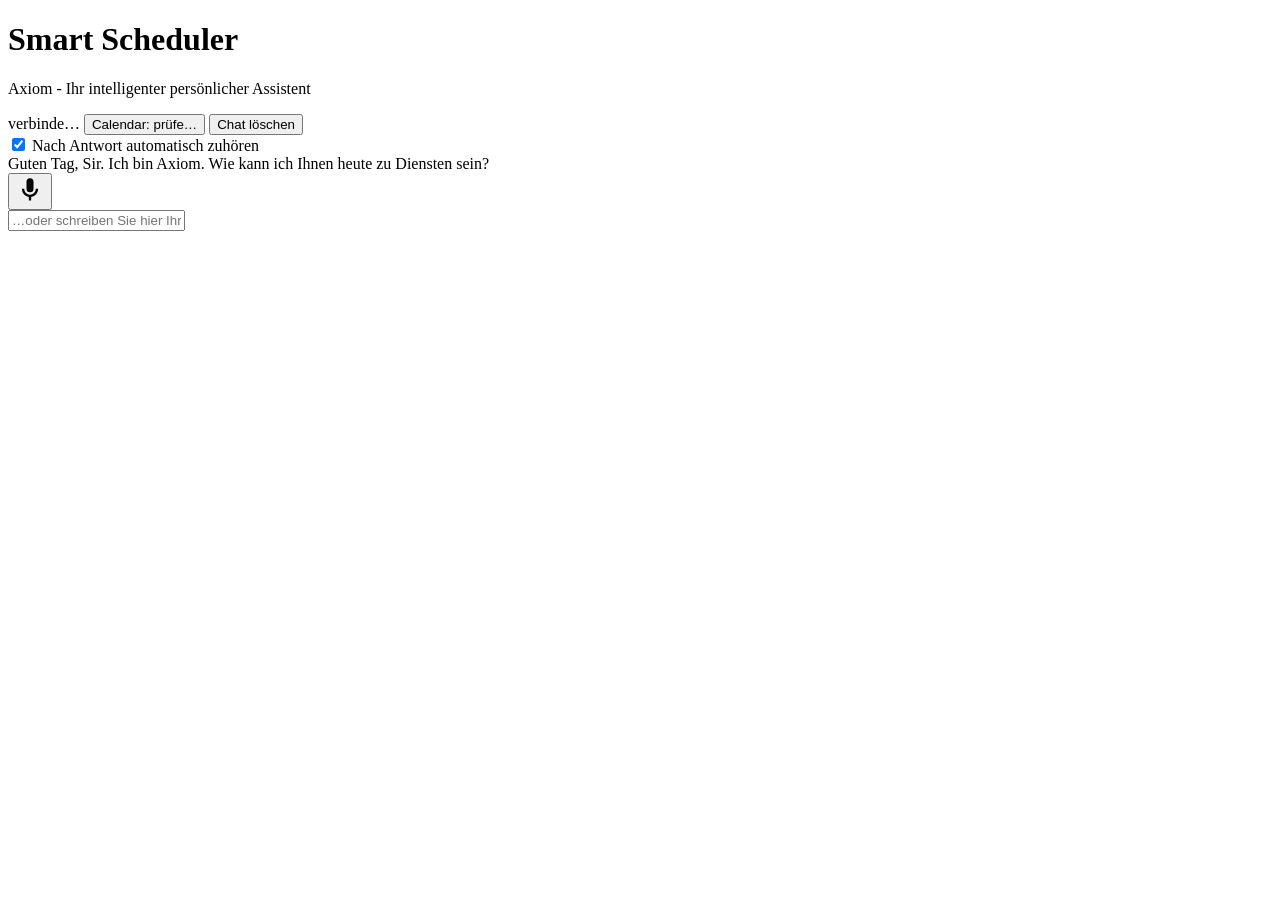
==== app/static/index.html @ b25dcbcb "Update title and restructure HTML layout" ====
<!doctype html>
<html lang="de">
<head>
  <meta charset="utf-8" />
  <meta name="viewport" content="width=device-width, initial-scale=1" />
  <title>Smart Scheduler - Axiom</title>
  <link rel="stylesheet" href="/static/style.css" />
</head>
<body>
  <main class="app">
    <header>
      <div>
        <h1>Smart Scheduler</h1>
        <p class="sub">Axiom - Ihr intelligenter persönlicher Assistent</p>
      </div>
      <div class="status" id="status">
        <span class="pill" id="conn">verbinde…</span>
        <button class="pill clickable" id="calmode" title="Google Calendar verbinden oder ändern">Calendar: prüfe…</button>
        <button class="pill clickable danger" id="clearchat" title="Chatverlauf vollständig löschen">Chat löschen</button>
        <span class="pill" id="ttsmode"></span>
      </div>
    </header>

    <div class="overlay" id="calpanel" hidden>
      <div class="panel">
        <h2 id="calpanel-title">Google Calendar verbinden</h2>
        <p class="hint">Der Agent liest und bucht Termine auf einem echten Google Calendar.</p>
        <p class="hint" id="calpanel-current" hidden></p>
        <div class="row">
          <button type="button" id="calsignin">Mit Google anmelden</button>
          <button type="button" id="caldisconnect" class="secondary" hidden>Trennen</button>
          <button type="button" id="calclose" class="secondary">Schließen</button>
        </div>
        <details class="advanced">
          <summary class="hint">Erweitert: token.json hochladen</summary>
          <p class="hint">Wählen Sie Ihre <code>token.json</code> Datei aus:</p>
          <form id="calform">
            <input type="file" id="calfile" accept=".json,application/json" required />
            <div class="row"><button type="submit" id="calsubmit">Token hochladen</button></div>
          </form>
        </details>
        <p class="hint status" id="calstatus"></p>
      </div>
    </div>

    <section class="hud">
      <label class="toggle"><input type="checkbox" id="autolisten" checked /> Nach Antwort automatisch zuhören</label>
    </section>

    <section class="transcript" id="transcript">
      <div class="msg bot">Guten Tag, Sir. Ich bin Axiom. Wie kann ich Ihnen heute zu Diensten sein?</div>
    </section>

    <footer>
      <button id="mic" class="mic" title="Klicken zum Sprechen (oder Leertaste gedrückt halten)">
        <svg viewBox="0 0 24 24" width="28" height="28" aria-hidden="true"><path fill="currentColor" d="M12 14a3 3 0 0 0 3-3V5a3 3 0 0 0-6 0v6a3 3 0 0 0 3 3zm5-3a5 5 0 0 1-10 0H5a7 7 0 0 0 6 6.92V21h2v-3.08A7 7 0 0 0 19 11z"/></svg>
      </button>
      <div class="interim" id="interim"></div>
      <form id="textform" autocomplete="off">
        <input id="textin" placeholder="…oder schreiben Sie hier Ihre Nachricht, Sir" />
      </form>
    </footer>
  </main>
  <script src="/static/app.js"></script>
</body>
</html>
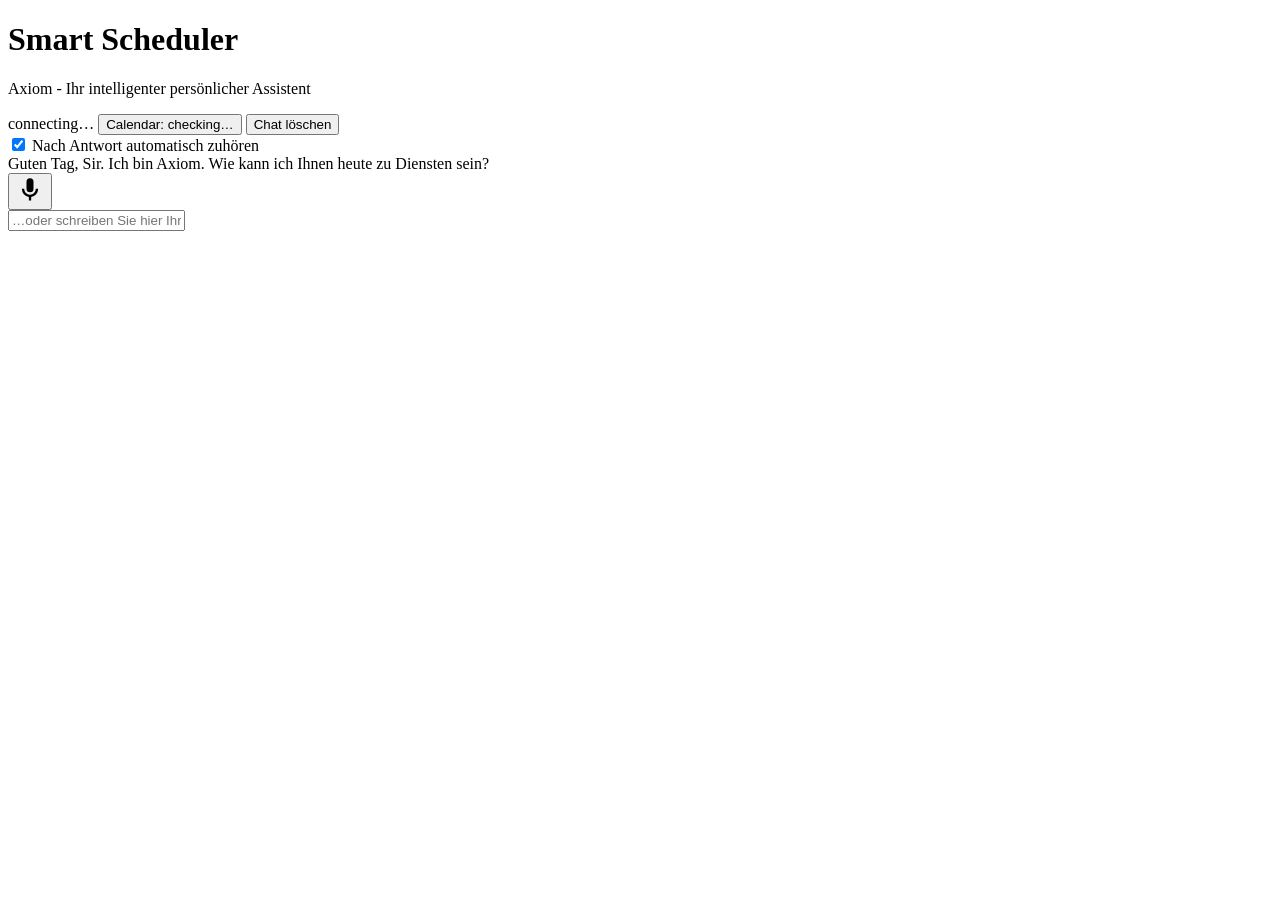
==== commit 4da53a02: "Update titles and text to English in index.html" ====
--- a/app/static/index.html
+++ b/app/static/index.html
@@ -3,7 +3,7 @@
 <head>
   <meta charset="utf-8" />
   <meta name="viewport" content="width=device-width, initial-scale=1" />
-  <title>Smart Scheduler - Axiom</title>
+  <title>Smart Scheduler</title>
   <link rel="stylesheet" href="/static/style.css" />
 </head>
 <body>
@@ -14,8 +14,8 @@
         <p class="sub">Axiom - Ihr intelligenter persönlicher Assistent</p>
       </div>
       <div class="status" id="status">
-        <span class="pill" id="conn">verbinde…</span>
-        <button class="pill clickable" id="calmode" title="Google Calendar verbinden oder ändern">Calendar: prüfe…</button>
+        <span class="pill" id="conn">connecting…</span>
+        <button class="pill clickable" id="calmode" title="Connect or replace the Google Calendar token">Calendar: checking…</button>
         <button class="pill clickable danger" id="clearchat" title="Chatverlauf vollständig löschen">Chat löschen</button>
         <span class="pill" id="ttsmode"></span>
       </div>
@@ -23,20 +23,20 @@
 
     <div class="overlay" id="calpanel" hidden>
       <div class="panel">
-        <h2 id="calpanel-title">Google Calendar verbinden</h2>
-        <p class="hint">Der Agent liest und bucht Termine auf einem echten Google Calendar.</p>
+        <h2 id="calpanel-title">Connect Google Calendar</h2>
+        <p class="hint">The agent reads and books events on a real Google Calendar.</p>
         <p class="hint" id="calpanel-current" hidden></p>
         <div class="row">
-          <button type="button" id="calsignin">Mit Google anmelden</button>
-          <button type="button" id="caldisconnect" class="secondary" hidden>Trennen</button>
-          <button type="button" id="calclose" class="secondary">Schließen</button>
+          <button type="button" id="calsignin">Sign in with Google</button>
+          <button type="button" id="caldisconnect" class="secondary" hidden>Disconnect</button>
+          <button type="button" id="calclose" class="secondary">Close</button>
         </div>
         <details class="advanced">
-          <summary class="hint">Erweitert: token.json hochladen</summary>
-          <p class="hint">Wählen Sie Ihre <code>token.json</code> Datei aus:</p>
+          <summary class="hint">Advanced: upload token.json</summary>
+          <p class="hint">Choose your <code>token.json</code> file:</p>
           <form id="calform">
             <input type="file" id="calfile" accept=".json,application/json" required />
-            <div class="row"><button type="submit" id="calsubmit">Token hochladen</button></div>
+            <div class="row"><button type="submit" id="calsubmit">Upload token</button></div>
           </form>
         </details>
         <p class="hint status" id="calstatus"></p>
@@ -52,7 +52,7 @@
     </section>
 
     <footer>
-      <button id="mic" class="mic" title="Klicken zum Sprechen (oder Leertaste gedrückt halten)">
+      <button id="mic" class="mic" title="Click to speak (or hold Space)">
         <svg viewBox="0 0 24 24" width="28" height="28" aria-hidden="true"><path fill="currentColor" d="M12 14a3 3 0 0 0 3-3V5a3 3 0 0 0-6 0v6a3 3 0 0 0 3 3zm5-3a5 5 0 0 1-10 0H5a7 7 0 0 0 6 6.92V21h2v-3.08A7 7 0 0 0 19 11z"/></svg>
       </button>
       <div class="interim" id="interim"></div>
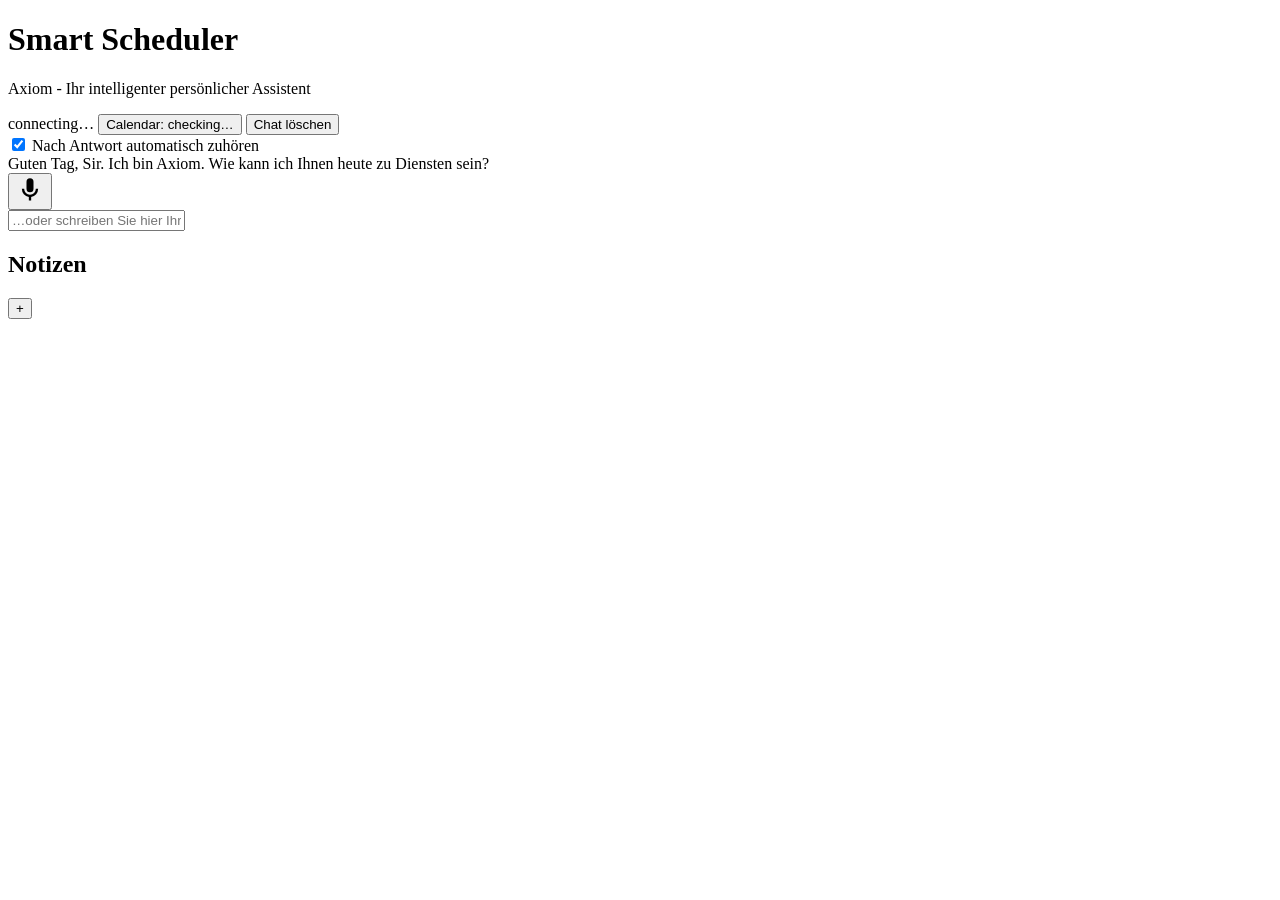
==== commit 423f4655: "Refactor HTML structure for main layout" ====
--- a/app/static/index.html
+++ b/app/static/index.html
@@ -7,60 +7,75 @@
   <link rel="stylesheet" href="/static/style.css" />
 </head>
 <body>
-  <main class="app">
-    <header>
-      <div>
-        <h1>Smart Scheduler</h1>
-        <p class="sub">Axiom - Ihr intelligenter persönlicher Assistent</p>
+  <main class="app-layout">
+    <div class="main-content">
+      <header>
+        <div>
+          <h1>Smart Scheduler</h1>
+          <p class="sub">Axiom - Ihr intelligenter persönlicher Assistent</p>
+        </div>
+        <div class="status" id="status">
+          <span class="pill" id="conn">connecting…</span>
+          <button class="pill clickable" id="calmode" title="Connect or replace the Google Calendar token">Calendar: checking…</button>
+          <button class="pill clickable danger" id="clearchat" title="Chatverlauf vollständig löschen">Chat löschen</button>
+          <span class="pill" id="ttsmode"></span>
+        </div>
+      </header>
+
+      <div class="overlay" id="calpanel" hidden>
+        <div class="panel">
+          <h2 id="calpanel-title">Connect Google Calendar</h2>
+          <p class="hint">The agent reads and books events on a real Google Calendar.</p>
+          <p class="hint" id="calpanel-current" hidden></p>
+          <div class="row">
+            <button type="button" id="calsignin">Sign in with Google</button>
+            <button type="button" id="caldisconnect" class="secondary" hidden>Disconnect</button>
+            <button type="button" id="calclose" class="secondary">Close</button>
+          </div>
+          <details class="advanced">
+            <summary class="hint">Advanced: upload token.json</summary>
+            <p class="hint">Choose your <code>token.json</code> file:</p>
+            <form id="calform">
+              <input type="file" id="calfile" accept=".json,application/json" required />
+              <div class="row"><button type="submit" id="calsubmit">Upload token</button></div>
+            </form>
+          </details>
+          <p class="hint status" id="calstatus"></p>
+        </div>
       </div>
-      <div class="status" id="status">
-        <span class="pill" id="conn">connecting…</span>
-        <button class="pill clickable" id="calmode" title="Connect or replace the Google Calendar token">Calendar: checking…</button>
-        <button class="pill clickable danger" id="clearchat" title="Chatverlauf vollständig löschen">Chat löschen</button>
-        <span class="pill" id="ttsmode"></span>
-      </div>
-    </header>
 
-    <div class="overlay" id="calpanel" hidden>
-      <div class="panel">
-        <h2 id="calpanel-title">Connect Google Calendar</h2>
-        <p class="hint">The agent reads and books events on a real Google Calendar.</p>
-        <p class="hint" id="calpanel-current" hidden></p>
-        <div class="row">
-          <button type="button" id="calsignin">Sign in with Google</button>
-          <button type="button" id="caldisconnect" class="secondary" hidden>Disconnect</button>
-          <button type="button" id="calclose" class="secondary">Close</button>
-        </div>
-        <details class="advanced">
-          <summary class="hint">Advanced: upload token.json</summary>
-          <p class="hint">Choose your <code>token.json</code> file:</p>
-          <form id="calform">
-            <input type="file" id="calfile" accept=".json,application/json" required />
-            <div class="row"><button type="submit" id="calsubmit">Upload token</button></div>
-          </form>
-        </details>
-        <p class="hint status" id="calstatus"></p>
-      </div>
+      <section class="hud">
+        <label class="toggle"><input type="checkbox" id="autolisten" checked /> Nach Antwort automatisch zuhören</label>
+      </section>
+
+      <section class="transcript" id="transcript">
+        <div class="msg bot">Guten Tag, Sir. Ich bin Axiom. Wie kann ich Ihnen heute zu Diensten sein?</div>
+      </section>
+
+      <footer>
+        <button id="mic" class="mic" title="Click to speak (or hold Space)">
+          <svg viewBox="0 0 24 24" width="28" height="28" aria-hidden="true"><path fill="currentColor" d="M12 14a3 3 0 0 0 3-3V5a3 3 0 0 0-6 0v6a3 3 0 0 0 3 3zm5-3a5 5 0 0 1-10 0H5a7 7 0 0 0 6 6.92V21h2v-3.08A7 7 0 0 0 19 11z"/></svg>
+        </button>
+        <div class="interim" id="interim"></div>
+        <form id="textform" autocomplete="off">
+          <input id="textin" placeholder="…oder schreiben Sie hier Ihre Nachricht, Sir" />
+        </form>
+      </footer>
     </div>
 
-    <section class="hud">
-      <label class="toggle"><input type="checkbox" id="autolisten" checked /> Nach Antwort automatisch zuhören</label>
-    </section>
+    <!-- Notizen-Sidebar auf der rechten Seite -->
+    <aside class="notes-sidebar">
+      <div class="notes-header">
+        <h2>Notizen</h2>
+        <button id="add-note-btn" class="add-btn" title="Neue Notiz hinzufügen">+</button>
+      </div>
+      <div class="notes-input-container" id="notes-input-container" hidden>
+        <input type="text" id="new-note-input" placeholder="Notiz eingeben..." />
+      </div>
+      <ul id="notes-list" class="notes-list"></ul>
+    </aside>
+  </main>
 
-    <section class="transcript" id="transcript">
-      <div class="msg bot">Guten Tag, Sir. Ich bin Axiom. Wie kann ich Ihnen heute zu Diensten sein?</div>
-    </section>
-
-    <footer>
-      <button id="mic" class="mic" title="Click to speak (or hold Space)">
-        <svg viewBox="0 0 24 24" width="28" height="28" aria-hidden="true"><path fill="currentColor" d="M12 14a3 3 0 0 0 3-3V5a3 3 0 0 0-6 0v6a3 3 0 0 0 3 3zm5-3a5 5 0 0 1-10 0H5a7 7 0 0 0 6 6.92V21h2v-3.08A7 7 0 0 0 19 11z"/></svg>
-      </button>
-      <div class="interim" id="interim"></div>
-      <form id="textform" autocomplete="off">
-        <input id="textin" placeholder="…oder schreiben Sie hier Ihre Nachricht, Sir" />
-      </form>
-    </footer>
-  </main>
   <script src="/static/app.js"></script>
 </body>
 </html>
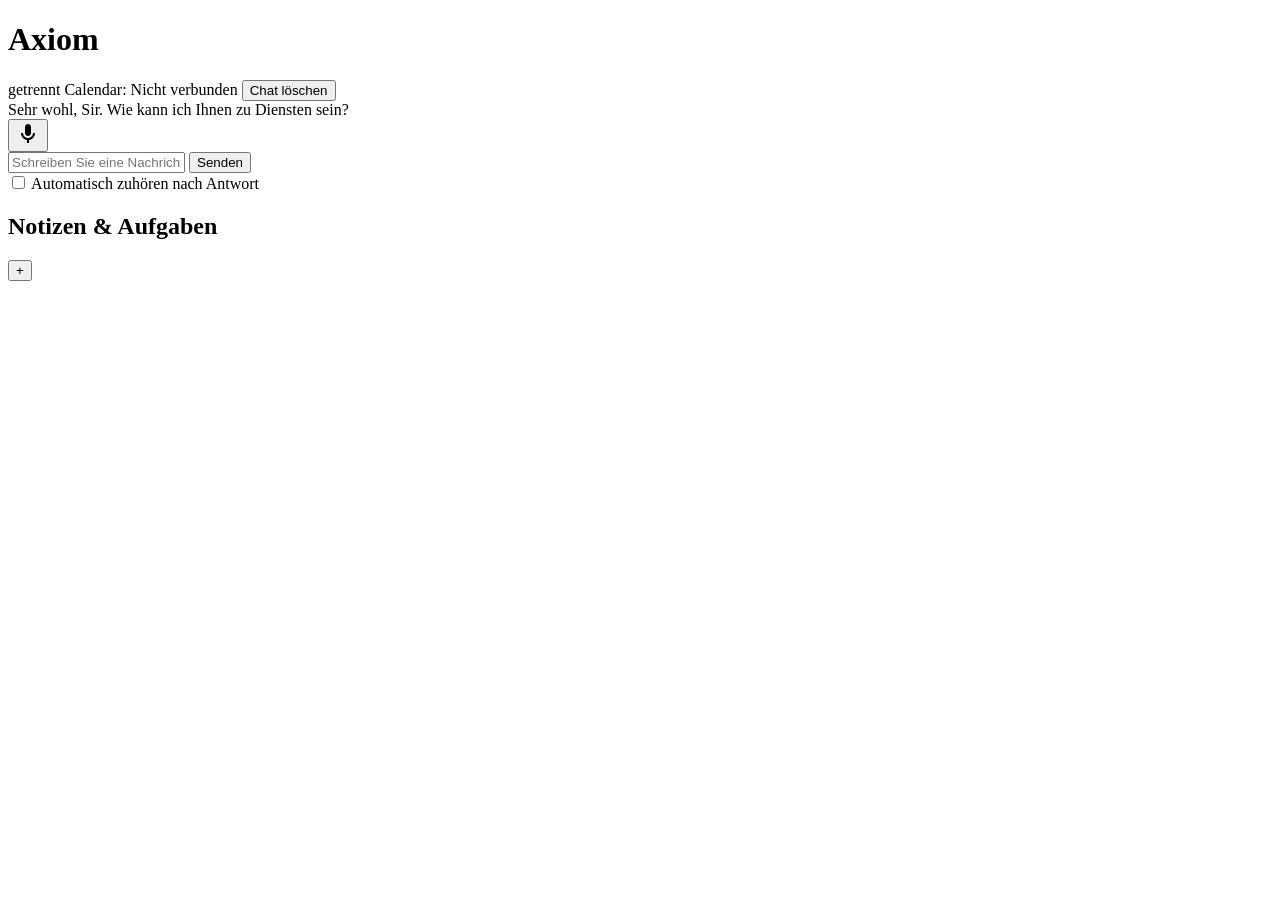
==== commit bf2e44d6: "Update HTML structure and content for Axiom app" ====
--- a/app/static/index.html
+++ b/app/static/index.html
@@ -1,81 +1,102 @@
-<!doctype html>
+<!DOCTYPE html>
 <html lang="de">
 <head>
-  <meta charset="utf-8" />
-  <meta name="viewport" content="width=device-width, initial-scale=1" />
-  <title>Smart Scheduler</title>
+  <meta charset="UTF-8" />
+  <meta name="viewport" content="width=device-width, initial-scale=1.0" />
+  <title>Axiom – KI Assistent</title>
   <link rel="stylesheet" href="/static/style.css" />
 </head>
 <body>
-  <main class="app-layout">
-    <div class="main-content">
-      <header>
-        <div>
-          <h1>Smart Scheduler</h1>
-          <p class="sub">Axiom - Ihr intelligenter persönlicher Assistent</p>
+  <div class="app-container">
+    <!-- Header / Statusleiste -->
+    <header class="top-bar">
+      <div class="brand">
+        <h1>Axiom</h1>
+      </div>
+      <div class="status-pills">
+        <span id="conn" class="pill warn">getrennt</span>
+        <span id="calmode" class="pill clickable warn">Calendar: Nicht verbunden</span>
+        <button id="clearchat" class="btn-secondary" title="Chatverlauf löschen">Chat löschen</button>
+      </div>
+    </header>
+
+    <!-- Hauptbereich -->
+    <main class="main-content">
+      <!-- Chat & Transkript -->
+      <section class="chat-section">
+        <div id="transcript" class="transcript-container">
+          <div class="msg bot">Sehr wohl, Sir. Wie kann ich Ihnen zu Diensten sein?</div>
         </div>
-        <div class="status" id="status">
-          <span class="pill" id="conn">connecting…</span>
-          <button class="pill clickable" id="calmode" title="Connect or replace the Google Calendar token">Calendar: checking…</button>
-          <button class="pill clickable danger" id="clearchat" title="Chatverlauf vollständig löschen">Chat löschen</button>
-          <span class="pill" id="ttsmode"></span>
+        
+        <div id="interim" class="interim-text"></div>
+
+        <!-- Eingabebereich -->
+        <div class="input-area">
+          <button id="mic" class="mic-btn" title="Spracheingabe starten/stoppen">
+            <svg viewBox="0 0 24 24" width="24" height="24">
+              <path fill="currentColor" d="M12 14c1.66 0 3-1.34 3-3V5c0-1.66-1.34-3-3-3S9 3.34 9 5v6c0 1.66 1.34 3 3 3z"/>
+              <path fill="currentColor" d="M17 11c0 2.76-2.24 5-5 5s-5-2.24-5-5H5c0 3.53 2.61 6.43 6 6.92V21h2v-3.08c3.39-.49 6-3.39 6-6.92h-2z"/>
+            </svg>
+          </button>
+
+          <form id="textform" class="text-form">
+            <input type="text" id="textin" placeholder="Schreiben Sie eine Nachricht an Axiom..." autocomplete="off" />
+            <button type="submit" class="send-btn">Senden</button>
+          </form>
         </div>
-      </header>
 
-      <div class="overlay" id="calpanel" hidden>
-        <div class="panel">
-          <h2 id="calpanel-title">Connect Google Calendar</h2>
-          <p class="hint">The agent reads and books events on a real Google Calendar.</p>
-          <p class="hint" id="calpanel-current" hidden></p>
-          <div class="row">
-            <button type="button" id="calsignin">Sign in with Google</button>
-            <button type="button" id="caldisconnect" class="secondary" hidden>Disconnect</button>
-            <button type="button" id="calclose" class="secondary">Close</button>
+        <div class="options-bar">
+          <label class="checkbox-label">
+            <input type="checkbox" id="autolisten" />
+            Automatisch zuhören nach Antwort
+          </label>
+        </div>
+      </section>
+
+      <!-- Seitenleiste für Notizen -->
+      <aside class="sidebar">
+        <div class="notes-panel">
+          <div class="notes-header">
+            <h2>Notizen & Aufgaben</h2>
+            <button id="add-note-btn" class="btn-icon" title="Notiz hinzufügen">+</button>
           </div>
-          <details class="advanced">
-            <summary class="hint">Advanced: upload token.json</summary>
-            <p class="hint">Choose your <code>token.json</code> file:</p>
-            <form id="calform">
-              <input type="file" id="calfile" accept=".json,application/json" required />
-              <div class="row"><button type="submit" id="calsubmit">Upload token</button></div>
-            </form>
-          </details>
-          <p class="hint status" id="calstatus"></p>
+
+          <div id="notes-input-container" class="notes-input-box" hidden>
+            <input type="text" id="new-note-input" placeholder="Neue Notiz eingeben & Enter drücken..." />
+          </div>
+
+          <ul id="notes-list" class="notes-list">
+            <!-- Notizen werden dynamisch durch app.js eingefügt -->
+          </ul>
         </div>
+      </aside>
+    </main>
+  </div>
+
+  <!-- Modal: Google Calendar Einstellungen & Upload -->
+  <div id="calpanel" hidden class="modal">
+    <div class="modal-content">
+      <h3 id="calpanel-title">Google Calendar verbinden</h3>
+      <p id="calpanel-current" hidden></p>
+      <p id="calstatus" class="hint status"></p>
+      
+      <!-- Dateiupload-Button für token.json -->
+      <div class="upload-section" style="margin: 15px 0;">
+        <label for="calfile" class="btn-primary-outline" style="cursor: pointer; display: inline-block; padding: 8px 12px; border: 1px solid currentColor; border-radius: 4px;">
+          📁 Token-Datei (.json) hochladen
+        </label>
+        <input type="file" id="calfile" accept=".json" style="display: none;" />
       </div>
 
-      <section class="hud">
-        <label class="toggle"><input type="checkbox" id="autolisten" checked /> Nach Antwort automatisch zuhören</label>
-      </section>
+      <div class="modal-actions">
+        <button id="calsignin" class="btn-primary">Mit Google anmelden</button>
+        <button id="caldisconnect" class="btn-danger" hidden>Konto trennen</button>
+        <button id="calclose" class="btn-secondary">Schließen</button>
+      </div>
+    </div>
+  </div>
 
-      <section class="transcript" id="transcript">
-        <div class="msg bot">Guten Tag, Sir. Ich bin Axiom. Wie kann ich Ihnen heute zu Diensten sein?</div>
-      </section>
-
-      <footer>
-        <button id="mic" class="mic" title="Click to speak (or hold Space)">
-          <svg viewBox="0 0 24 24" width="28" height="28" aria-hidden="true"><path fill="currentColor" d="M12 14a3 3 0 0 0 3-3V5a3 3 0 0 0-6 0v6a3 3 0 0 0 3 3zm5-3a5 5 0 0 1-10 0H5a7 7 0 0 0 6 6.92V21h2v-3.08A7 7 0 0 0 19 11z"/></svg>
-        </button>
-        <div class="interim" id="interim"></div>
-        <form id="textform" autocomplete="off">
-          <input id="textin" placeholder="…oder schreiben Sie hier Ihre Nachricht, Sir" />
-        </form>
-      </footer>
-    </div>
-
-    <!-- Notizen-Sidebar auf der rechten Seite -->
-    <aside class="notes-sidebar">
-      <div class="notes-header">
-        <h2>Notizen</h2>
-        <button id="add-note-btn" class="add-btn" title="Neue Notiz hinzufügen">+</button>
-      </div>
-      <div class="notes-input-container" id="notes-input-container" hidden>
-        <input type="text" id="new-note-input" placeholder="Notiz eingeben..." />
-      </div>
-      <ul id="notes-list" class="notes-list"></ul>
-    </aside>
-  </main>
-
+  <!-- JS Skript einbinden -->
   <script src="/static/app.js"></script>
 </body>
 </html>
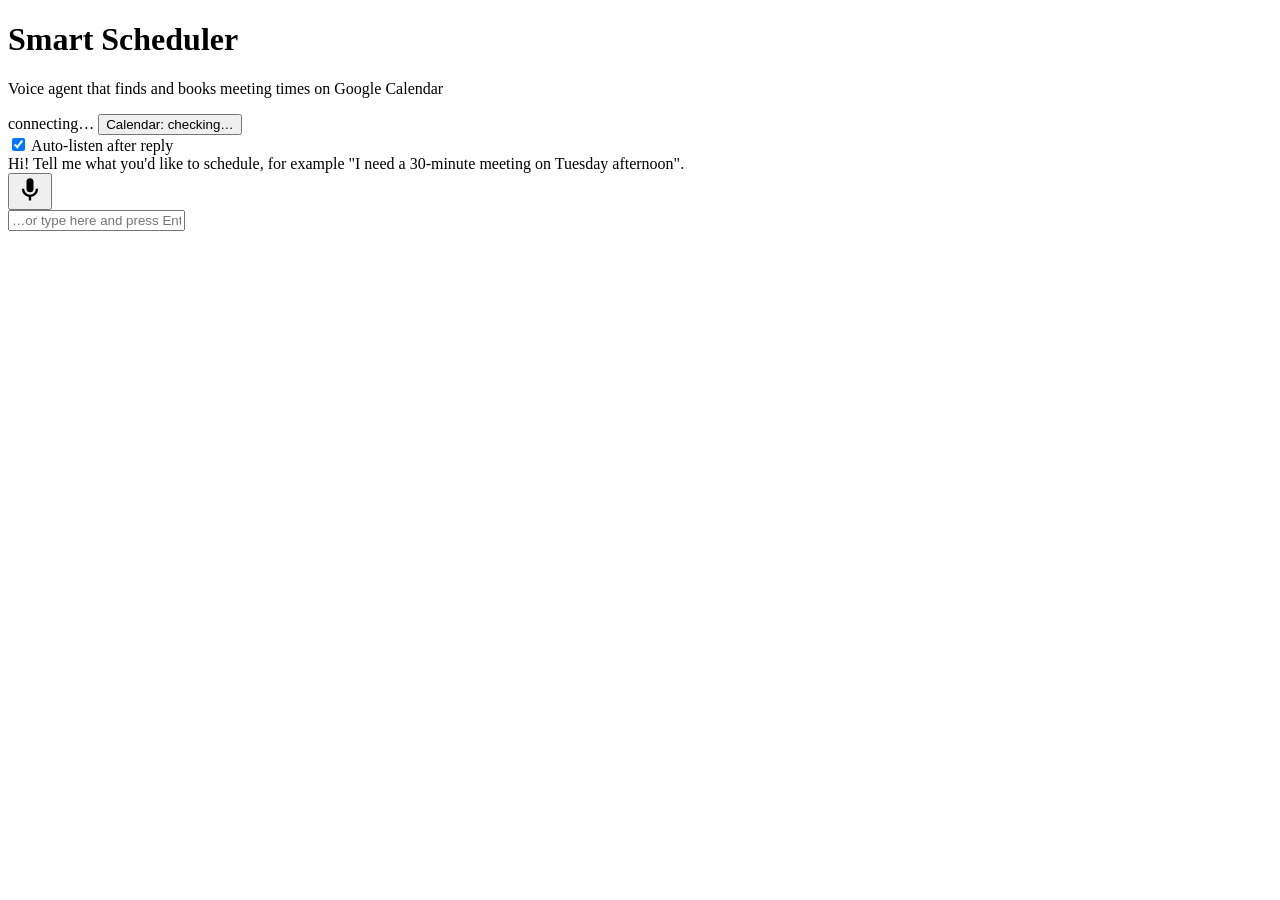
==== commit a25116eb: "Add files via upload" ====
--- a/app/static/index.html
+++ b/app/static/index.html
@@ -1,102 +1,65 @@
-<!DOCTYPE html>
-<html lang="de">
+<!doctype html>
+<html lang="en">
 <head>
-  <meta charset="UTF-8" />
-  <meta name="viewport" content="width=device-width, initial-scale=1.0" />
-  <title>Axiom – KI Assistent</title>
+  <meta charset="utf-8" />
+  <meta name="viewport" content="width=device-width, initial-scale=1" />
+  <title>Smart Scheduler</title>
   <link rel="stylesheet" href="/static/style.css" />
 </head>
 <body>
-  <div class="app-container">
-    <!-- Header / Statusleiste -->
-    <header class="top-bar">
-      <div class="brand">
-        <h1>Axiom</h1>
+  <main class="app">
+    <header>
+      <div>
+        <h1>Smart Scheduler</h1>
+        <p class="sub">Voice agent that finds and books meeting times on Google Calendar</p>
       </div>
-      <div class="status-pills">
-        <span id="conn" class="pill warn">getrennt</span>
-        <span id="calmode" class="pill clickable warn">Calendar: Nicht verbunden</span>
-        <button id="clearchat" class="btn-secondary" title="Chatverlauf löschen">Chat löschen</button>
+      <div class="status" id="status">
+        <span class="pill" id="conn">connecting…</span>
+        <button class="pill clickable" id="calmode" title="Connect or replace the Google Calendar token">Calendar: checking…</button>
+        <span class="pill" id="ttsmode"></span>
       </div>
     </header>
 
-    <!-- Hauptbereich -->
-    <main class="main-content">
-      <!-- Chat & Transkript -->
-      <section class="chat-section">
-        <div id="transcript" class="transcript-container">
-          <div class="msg bot">Sehr wohl, Sir. Wie kann ich Ihnen zu Diensten sein?</div>
+    <div class="overlay" id="calpanel" hidden>
+      <div class="panel">
+        <h2 id="calpanel-title">Connect Google Calendar</h2>
+        <p class="hint">The agent reads and books on a real Google Calendar. Connect yours to try it against your own schedule; it stays tied to this browser only.</p>
+        <p class="hint" id="calpanel-current" hidden></p>
+        <div class="row">
+          <button type="button" id="calsignin">Sign in with Google</button>
+          <button type="button" id="caldisconnect" class="secondary" hidden>Disconnect (use default)</button>
+          <button type="button" id="calclose" class="secondary">Close</button>
         </div>
-        
-        <div id="interim" class="interim-text"></div>
-
-        <!-- Eingabebereich -->
-        <div class="input-area">
-          <button id="mic" class="mic-btn" title="Spracheingabe starten/stoppen">
-            <svg viewBox="0 0 24 24" width="24" height="24">
-              <path fill="currentColor" d="M12 14c1.66 0 3-1.34 3-3V5c0-1.66-1.34-3-3-3S9 3.34 9 5v6c0 1.66 1.34 3 3 3z"/>
-              <path fill="currentColor" d="M17 11c0 2.76-2.24 5-5 5s-5-2.24-5-5H5c0 3.53 2.61 6.43 6 6.92V21h2v-3.08c3.39-.49 6-3.39 6-6.92h-2z"/>
-            </svg>
-          </button>
-
-          <form id="textform" class="text-form">
-            <input type="text" id="textin" placeholder="Schreiben Sie eine Nachricht an Axiom..." autocomplete="off" />
-            <button type="submit" class="send-btn">Senden</button>
+        <details class="advanced">
+          <summary class="hint">Advanced: upload a token.json instead</summary>
+          <p class="hint">Run <code>uv run scripts/authorize_google.py</code> in the project folder; it writes <code>token.json</code>. Choose that file:</p>
+          <form id="calform">
+            <input type="file" id="calfile" accept=".json,application/json" required />
+            <div class="row"><button type="submit" id="calsubmit">Upload token</button></div>
           </form>
-        </div>
-
-        <div class="options-bar">
-          <label class="checkbox-label">
-            <input type="checkbox" id="autolisten" />
-            Automatisch zuhören nach Antwort
-          </label>
-        </div>
-      </section>
-
-      <!-- Seitenleiste für Notizen -->
-      <aside class="sidebar">
-        <div class="notes-panel">
-          <div class="notes-header">
-            <h2>Notizen & Aufgaben</h2>
-            <button id="add-note-btn" class="btn-icon" title="Notiz hinzufügen">+</button>
-          </div>
-
-          <div id="notes-input-container" class="notes-input-box" hidden>
-            <input type="text" id="new-note-input" placeholder="Neue Notiz eingeben & Enter drücken..." />
-          </div>
-
-          <ul id="notes-list" class="notes-list">
-            <!-- Notizen werden dynamisch durch app.js eingefügt -->
-          </ul>
-        </div>
-      </aside>
-    </main>
-  </div>
-
-  <!-- Modal: Google Calendar Einstellungen & Upload -->
-  <div id="calpanel" hidden class="modal">
-    <div class="modal-content">
-      <h3 id="calpanel-title">Google Calendar verbinden</h3>
-      <p id="calpanel-current" hidden></p>
-      <p id="calstatus" class="hint status"></p>
-      
-      <!-- Dateiupload-Button für token.json -->
-      <div class="upload-section" style="margin: 15px 0;">
-        <label for="calfile" class="btn-primary-outline" style="cursor: pointer; display: inline-block; padding: 8px 12px; border: 1px solid currentColor; border-radius: 4px;">
-          📁 Token-Datei (.json) hochladen
-        </label>
-        <input type="file" id="calfile" accept=".json" style="display: none;" />
-      </div>
-
-      <div class="modal-actions">
-        <button id="calsignin" class="btn-primary">Mit Google anmelden</button>
-        <button id="caldisconnect" class="btn-danger" hidden>Konto trennen</button>
-        <button id="calclose" class="btn-secondary">Schließen</button>
+        </details>
+        <p class="hint status" id="calstatus"></p>
       </div>
     </div>
-  </div>
 
-  <!-- JS Skript einbinden -->
+    <section class="hud">
+      <label class="toggle"><input type="checkbox" id="autolisten" checked /> Auto-listen after reply</label>
+    </section>
+
+    <section class="transcript" id="transcript">
+      <div class="msg bot">Hi! Tell me what you'd like to schedule, for example "I need a 30-minute meeting on Tuesday afternoon".</div>
+    </section>
+
+    <footer>
+      <button id="mic" class="mic" title="Click to talk (or hold Space)">
+        <svg viewBox="0 0 24 24" width="28" height="28" aria-hidden="true"><path fill="currentColor" d="M12 14a3 3 0 0 0 3-3V5a3 3 0 0 0-6 0v6a3 3 0 0 0 3 3zm5-3a5 5 0 0 1-10 0H5a7 7 0 0 0 6 6.92V21h2v-3.08A7 7 0 0 0 19 11z"/></svg>
+      </button>
+      <div class="interim" id="interim"></div>
+      <form id="textform" autocomplete="off">
+        <input id="textin" placeholder="…or type here and press Enter" />
+      </form>
+    </footer>
+  </main>
   <script src="/static/app.js"></script>
 </body>
 </html>
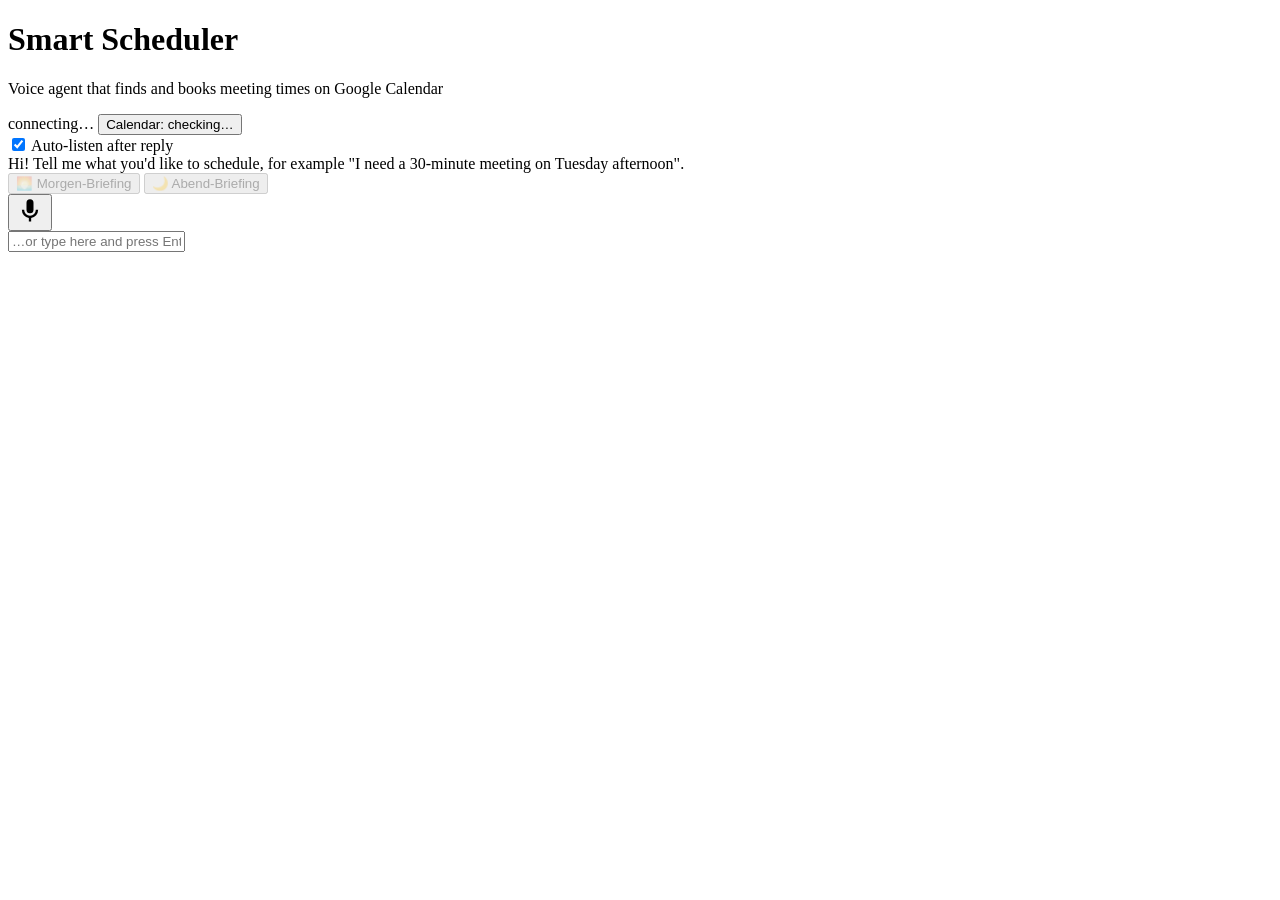
==== commit 33af7589: "Add files via upload" ====
--- a/app/static/index.html
+++ b/app/static/index.html
@@ -50,6 +50,10 @@
       <div class="msg bot">Hi! Tell me what you'd like to schedule, for example "I need a 30-minute meeting on Tuesday afternoon".</div>
     </section>
 
+    <div class="briefing-dock" aria-label="Briefings">
+      <button type="button" class="briefing" id="brief-morning" disabled>🌅 Morgen-Briefing</button>
+      <button type="button" class="briefing" id="brief-evening" disabled>🌙 Abend-Briefing</button>
+    </div>
     <footer>
       <button id="mic" class="mic" title="Click to talk (or hold Space)">
         <svg viewBox="0 0 24 24" width="28" height="28" aria-hidden="true"><path fill="currentColor" d="M12 14a3 3 0 0 0 3-3V5a3 3 0 0 0-6 0v6a3 3 0 0 0 3 3zm5-3a5 5 0 0 1-10 0H5a7 7 0 0 0 6 6.92V21h2v-3.08A7 7 0 0 0 19 11z"/></svg>
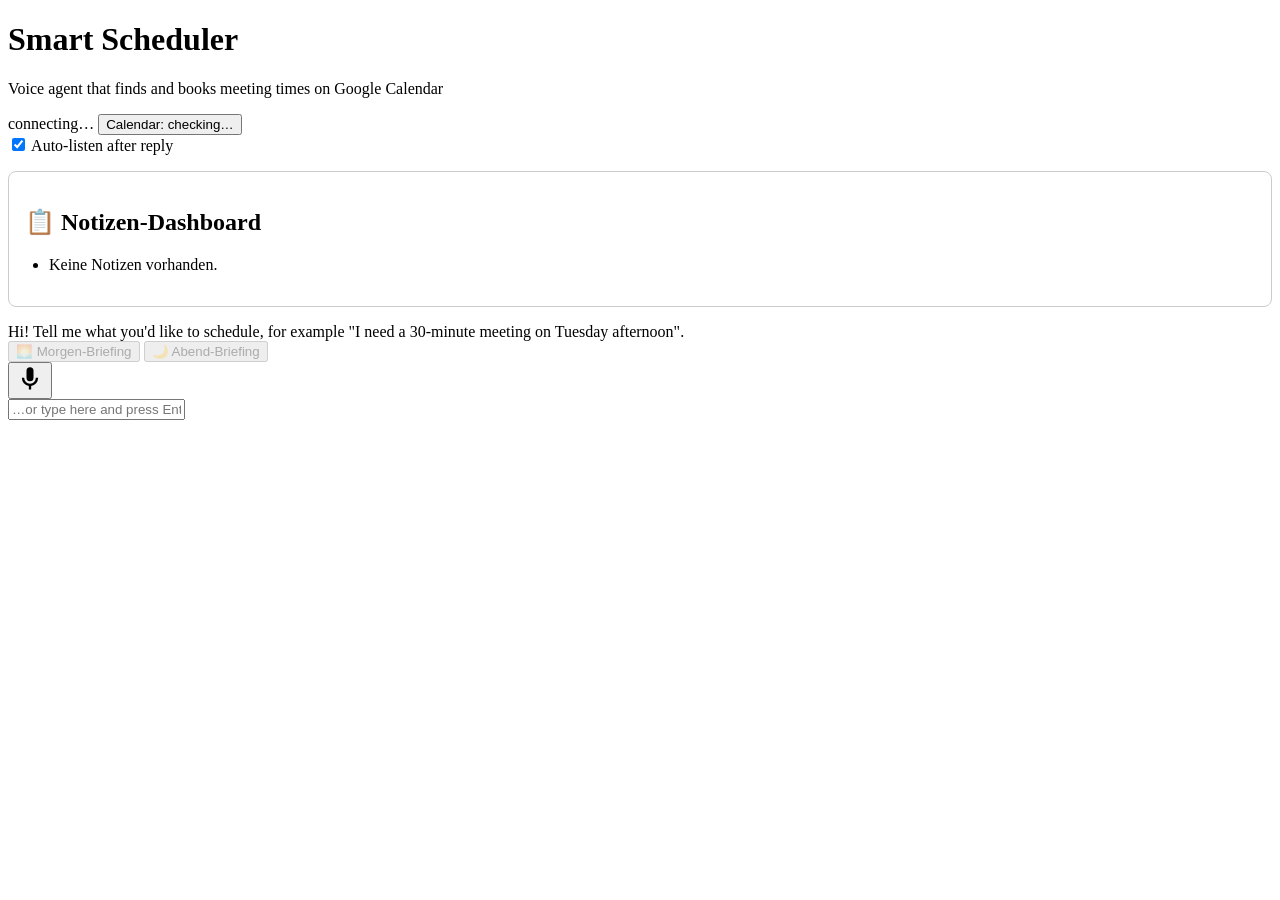
==== commit 6c3169b7: "Add notes dashboard and audio element to index.html" ====
--- a/app/static/index.html
+++ b/app/static/index.html
@@ -46,6 +46,15 @@
       <label class="toggle"><input type="checkbox" id="autolisten" checked /> Auto-listen after reply</label>
     </section>
 
+    <section class="notes-dashboard" id="notes-dashboard" style="margin: 1rem 0; padding: 1rem; border: 1px solid #ccc; border-radius: 8px;">
+      <h2>📋 Notizen-Dashboard</h2>
+      <ul id="notes-list" style="list-style-type: disc; padding-left: 1.5rem;">
+        <li>Keine Notizen vorhanden.</li>
+      </ul>
+    </section>
+
+    <audio id="briefing-audio" src="/static/briefing_music.mp4" preload="auto"></audio>
+
     <section class="transcript" id="transcript">
       <div class="msg bot">Hi! Tell me what you'd like to schedule, for example "I need a 30-minute meeting on Tuesday afternoon".</div>
     </section>
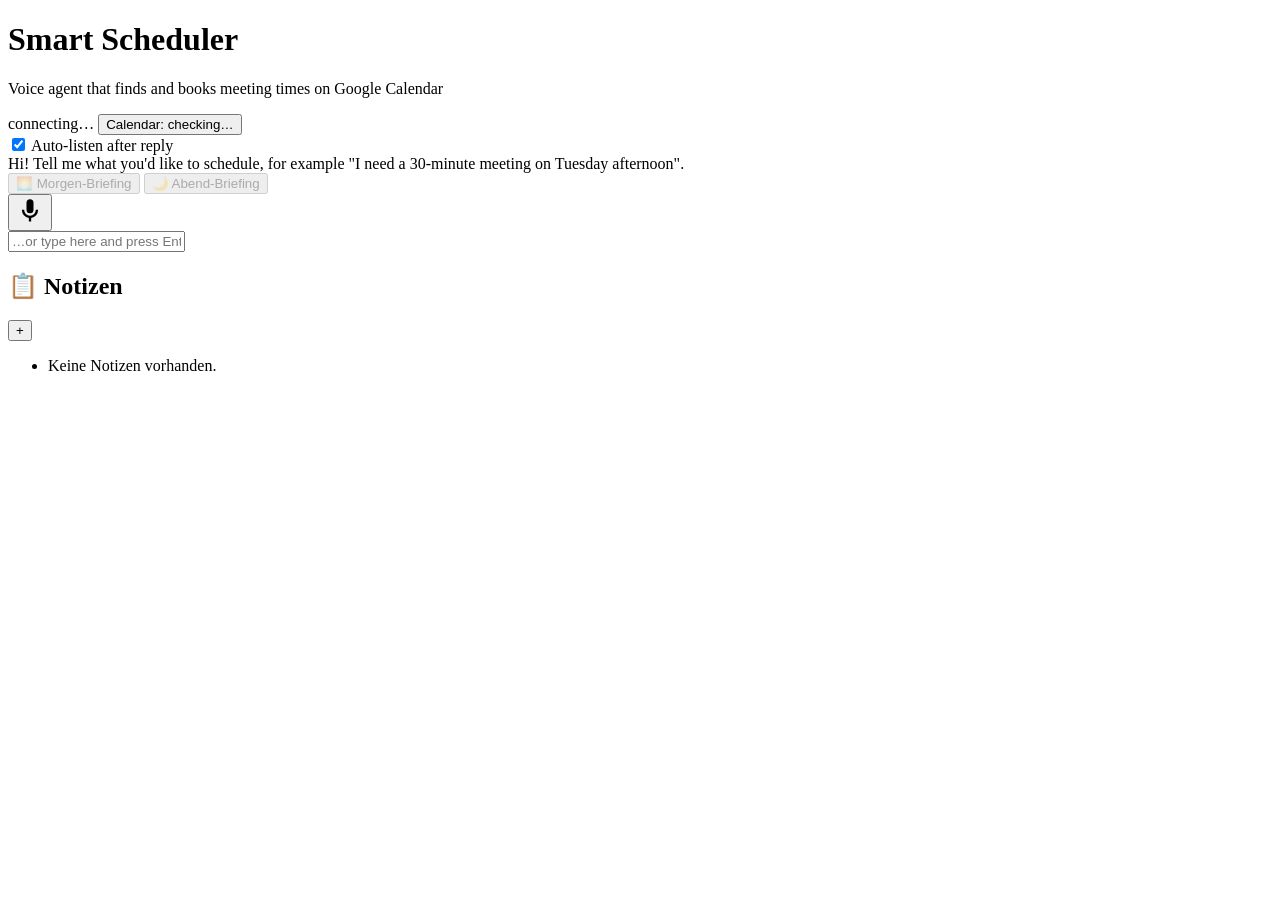
==== commit 5c242e8a: "Refactor HTML structure for Smart Scheduler" ====
--- a/app/static/index.html
+++ b/app/static/index.html
@@ -7,72 +7,87 @@
   <link rel="stylesheet" href="/static/style.css" />
 </head>
 <body>
-  <main class="app">
-    <header>
-      <div>
-        <h1>Smart Scheduler</h1>
-        <p class="sub">Voice agent that finds and books meeting times on Google Calendar</p>
+  <div class="app-container">
+    <main class="app">
+      <header>
+        <div>
+          <h1>Smart Scheduler</h1>
+          <p class="sub">Voice agent that finds and books meeting times on Google Calendar</p>
+        </div>
+        <div class="status" id="status">
+          <span class="pill" id="conn">connecting…</span>
+          <button class="pill clickable" id="calmode" title="Connect or replace the Google Calendar token">Calendar: checking…</button>
+          <span class="pill" id="ttsmode"></span>
+        </div>
+      </header>
+
+      <div class="overlay" id="calpanel" hidden>
+        <div class="panel">
+          <h2 id="calpanel-title">Connect Google Calendar</h2>
+          <p class="hint">The agent reads and books on a real Google Calendar. Connect yours to try it against your own schedule; it stays tied to this browser only.</p>
+          <p class="hint" id="calpanel-current" hidden></p>
+          <div class="row">
+            <button type="button" id="calsignin">Sign in with Google</button>
+            <button type="button" id="caldisconnect" class="secondary" hidden>Disconnect (use default)</button>
+            <button type="button" id="calclose" class="secondary">Close</button>
+          </div>
+          <details class="advanced">
+            <summary class="hint">Advanced: upload a token.json instead</summary>
+            <p class="hint">Run <code>uv run scripts/authorize_google.py</code> in the project folder; it writes <code>token.json</code>. Choose that file:</p>
+            <form id="calform">
+              <input type="file" id="calfile" accept=".json,application/json" required />
+              <div class="row"><button type="submit" id="calsubmit">Upload token</button></div>
+            </form>
+          </details>
+          <p class="hint status" id="calstatus"></p>
+        </div>
       </div>
-      <div class="status" id="status">
-        <span class="pill" id="conn">connecting…</span>
-        <button class="pill clickable" id="calmode" title="Connect or replace the Google Calendar token">Calendar: checking…</button>
-        <span class="pill" id="ttsmode"></span>
+
+      <section class="hud">
+        <label class="toggle"><input type="checkbox" id="autolisten" checked /> Auto-listen after reply</label>
+      </section>
+
+      <audio id="briefing-audio" src="/static/briefing_music.mp4" preload="auto"></audio>
+
+      <section class="transcript" id="transcript">
+        <div class="msg bot">Hi! Tell me what you'd like to schedule, for example "I need a 30-minute meeting on Tuesday afternoon".</div>
+      </section>
+
+      <div class="briefing-dock" aria-label="Briefings">
+        <button type="button" class="briefing" id="brief-morning" disabled>🌅 Morgen-Briefing</button>
+        <button type="button" class="briefing" id="brief-evening" disabled>🌙 Abend-Briefing</button>
       </div>
-    </header>
 
-    <div class="overlay" id="calpanel" hidden>
-      <div class="panel">
-        <h2 id="calpanel-title">Connect Google Calendar</h2>
-        <p class="hint">The agent reads and books on a real Google Calendar. Connect yours to try it against your own schedule; it stays tied to this browser only.</p>
-        <p class="hint" id="calpanel-current" hidden></p>
-        <div class="row">
-          <button type="button" id="calsignin">Sign in with Google</button>
-          <button type="button" id="caldisconnect" class="secondary" hidden>Disconnect (use default)</button>
-          <button type="button" id="calclose" class="secondary">Close</button>
-        </div>
-        <details class="advanced">
-          <summary class="hint">Advanced: upload a token.json instead</summary>
-          <p class="hint">Run <code>uv run scripts/authorize_google.py</code> in the project folder; it writes <code>token.json</code>. Choose that file:</p>
-          <form id="calform">
-            <input type="file" id="calfile" accept=".json,application/json" required />
-            <div class="row"><button type="submit" id="calsubmit">Upload token</button></div>
-          </form>
-        </details>
-        <p class="hint status" id="calstatus"></p>
+      <footer>
+        <button id="mic" class="mic" title="Click to talk (or hold Space)">
+          <svg viewBox="0 0 24 24" width="28" height="28" aria-hidden="true"><path fill="currentColor" d="M12 14a3 3 0 0 0 3-3V5a3 3 0 0 0-6 0v6a3 3 0 0 0 3 3zm5-3a5 5 0 0 1-10 0H5a7 7 0 0 0 6 6.92V21h2v-3.08A7 7 0 0 0 19 11z"/></svg>
+        </button>
+        <div class="interim" id="interim"></div>
+        <form id="textform" autocomplete="off">
+          <input id="textin" placeholder="…or type here and press Enter" />
+        </form>
+      </footer>
+    </main>
+
+    <!-- Sidebar rechts für Notizen -->
+    <aside class="notes-sidebar" id="notes-dashboard">
+      <div class="notes-header">
+        <h2>📋 Notizen</h2>
+        <button type="button" id="add-note-btn" class="add-btn" title="Neue Notiz hinzufügen">+</button>
       </div>
-    </div>
+      
+      <!-- Eingabefeld (wird bei Klick auf + angezeigt) -->
+      <div id="add-note-form" class="add-note-form" hidden>
+        <input type="text" id="new-note-text" placeholder="Notiz eingeben..." />
+        <button type="button" id="save-note-btn">Speichern</button>
+      </div>
 
-    <section class="hud">
-      <label class="toggle"><input type="checkbox" id="autolisten" checked /> Auto-listen after reply</label>
-    </section>
-
-    <section class="notes-dashboard" id="notes-dashboard" style="margin: 1rem 0; padding: 1rem; border: 1px solid #ccc; border-radius: 8px;">
-      <h2>📋 Notizen-Dashboard</h2>
-      <ul id="notes-list" style="list-style-type: disc; padding-left: 1.5rem;">
+      <ul id="notes-list" class="notes-list">
         <li>Keine Notizen vorhanden.</li>
       </ul>
-    </section>
+    </aside>
+  </div>
 
-    <audio id="briefing-audio" src="/static/briefing_music.mp4" preload="auto"></audio>
-
-    <section class="transcript" id="transcript">
-      <div class="msg bot">Hi! Tell me what you'd like to schedule, for example "I need a 30-minute meeting on Tuesday afternoon".</div>
-    </section>
-
-    <div class="briefing-dock" aria-label="Briefings">
-      <button type="button" class="briefing" id="brief-morning" disabled>🌅 Morgen-Briefing</button>
-      <button type="button" class="briefing" id="brief-evening" disabled>🌙 Abend-Briefing</button>
-    </div>
-    <footer>
-      <button id="mic" class="mic" title="Click to talk (or hold Space)">
-        <svg viewBox="0 0 24 24" width="28" height="28" aria-hidden="true"><path fill="currentColor" d="M12 14a3 3 0 0 0 3-3V5a3 3 0 0 0-6 0v6a3 3 0 0 0 3 3zm5-3a5 5 0 0 1-10 0H5a7 7 0 0 0 6 6.92V21h2v-3.08A7 7 0 0 0 19 11z"/></svg>
-      </button>
-      <div class="interim" id="interim"></div>
-      <form id="textform" autocomplete="off">
-        <input id="textin" placeholder="…or type here and press Enter" />
-      </form>
-    </footer>
-  </main>
   <script src="/static/app.js"></script>
 </body>
 </html>
